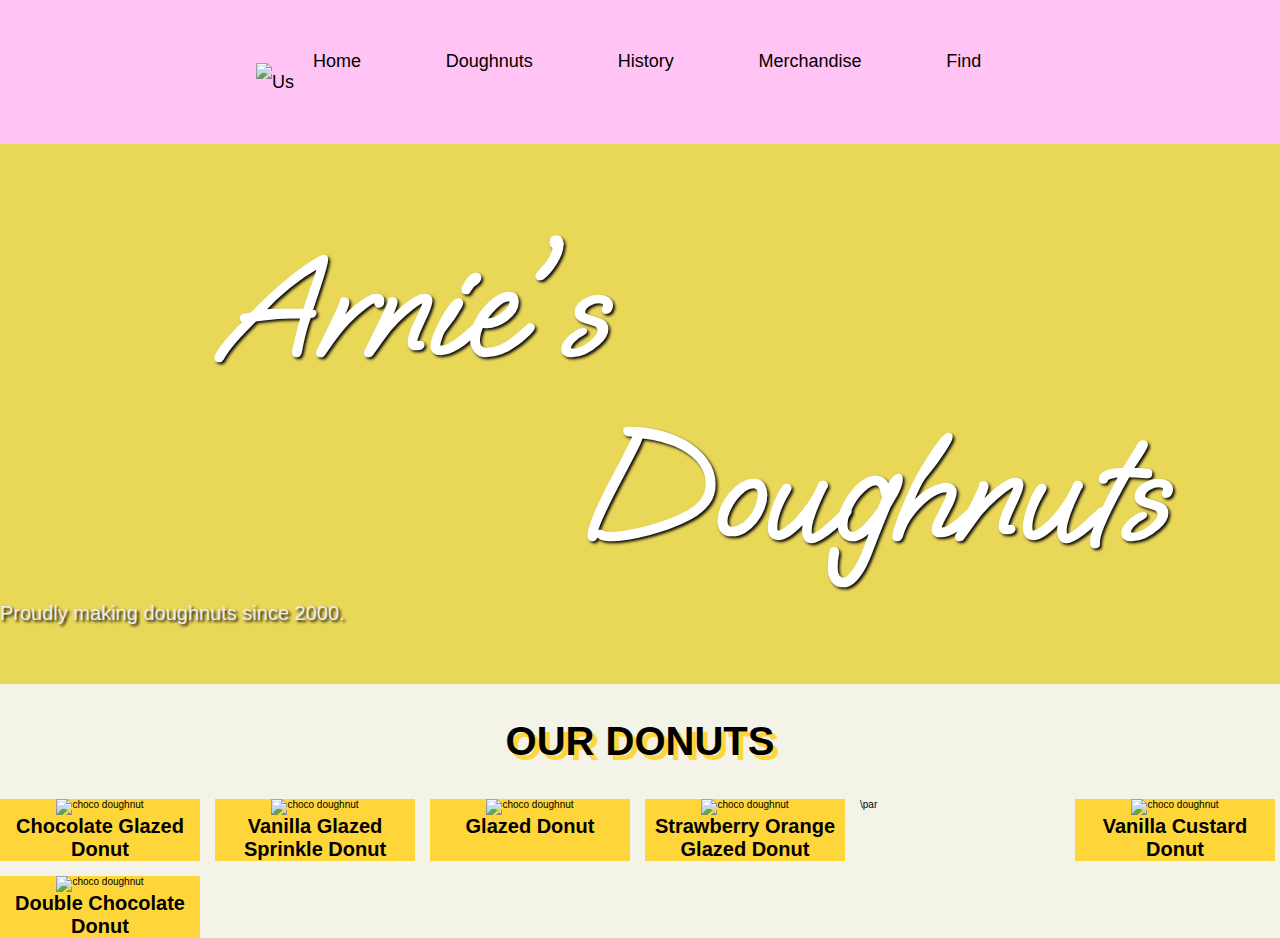
==== index.html @ da3bd392 "Update and rename index.html.rtf to index.html" ====
<!DOCTYPE html>
<html lang="en">
    <head>
         <!--
          Authors: Chase Evans, Tyler Roark, Catherine Thai
          Date:   2024-04-02
          Filename: index.html
         -->
        <meta charset="UTF-8">
        <meta name="viewport" content="width=device-width, initial-scale=1">
        <link rel="stylesheet" href="styles.css"
        <link rel="preconnect" href="https://fonts.googleapis.com">
<link rel="preconnect" href="https://fonts.gstatic.com" crossorigin>
<link href="https://fonts.googleapis.com/css2?family=Oooh+Baby&display=swap" rel="stylesheet">

    </head>
    <body>
        <header class="header">
            <a href="" class="logo"><img src="donut_logo_icon.png"  /></a>

        <nav class="navbar">
          <a href="">Home</a>
          <a href="">Doughnuts</a>
          <a href="">History</a>
          <a href="">Merchandise</a>
          <a href="">Find Us<a>
        </nav>
        </header>
    <section class="home" id="home">
        <div class="hero">
            <h1>Arnie's Doughnuts</h1>
            <p>Proudly making doughnuts since 2000.</p>
        </div>
    </section>
    <div class="Doughnuts" id="Doughnuts">
    <h2 class="title">Our Donuts</h2>

    <div class="wrapper">
        <div class="menu-card">
            <img src="Chocolate_glazed_doughnut.jpg" alt="choco doughnut">
            <h2>Chocolate Glazed Donut</h2>
        </div>
        <div class="menu-card">
            <img src="donut2.jpg" alt="choco doughnut">
            <h2>Vanilla Glazed Sprinkle Donut</h2>
        </div>
        <div class="menu-card">
            <img src="donut3.jpg" alt="choco doughnut">
            <h2>Glazed Donut</h2>
        </div>
        <div class="menu-card">
            <img src="donut4.jpg" alt="choco doughnut">
            <h2>Strawberry Orange Glazed Donut</h2>
        </div>\par
        <div class="menu-card">
            <img src="donut5.jpg" alt="choco doughnut">
            <h2>Vanilla Custard Donut</h2>
        </div>
        <div class="menu-card">
            <img src="donut6.jpg" alt="choco doughnut">
            <h2>Blueberry Donut</h2>
        </div>
        <div class="menu-card">
            <img src="donut7.jpg" alt="choco doughnut">
            <h2>Double Chocolate Donut</h2>
        </div>
    </div>
</div>
    </body>
</html>

 
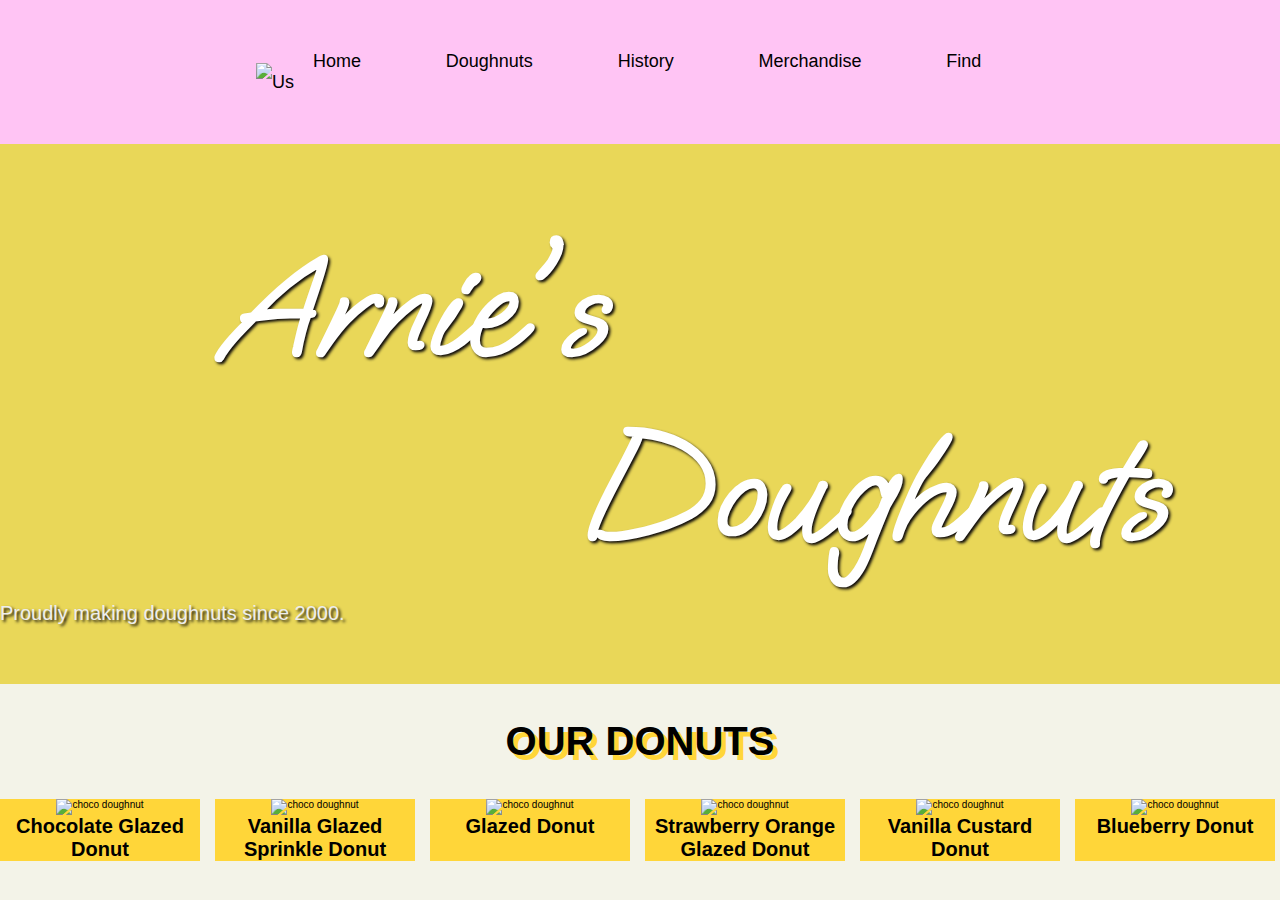
==== commit 267a1990: "Update index.html" ====
--- a/index.html
+++ b/index.html
@@ -51,7 +51,7 @@
         <div class="menu-card">
             <img src="donut4.jpg" alt="choco doughnut">
             <h2>Strawberry Orange Glazed Donut</h2>
-        </div>\par
+        </div>
         <div class="menu-card">
             <img src="donut5.jpg" alt="choco doughnut">
             <h2>Vanilla Custard Donut</h2>
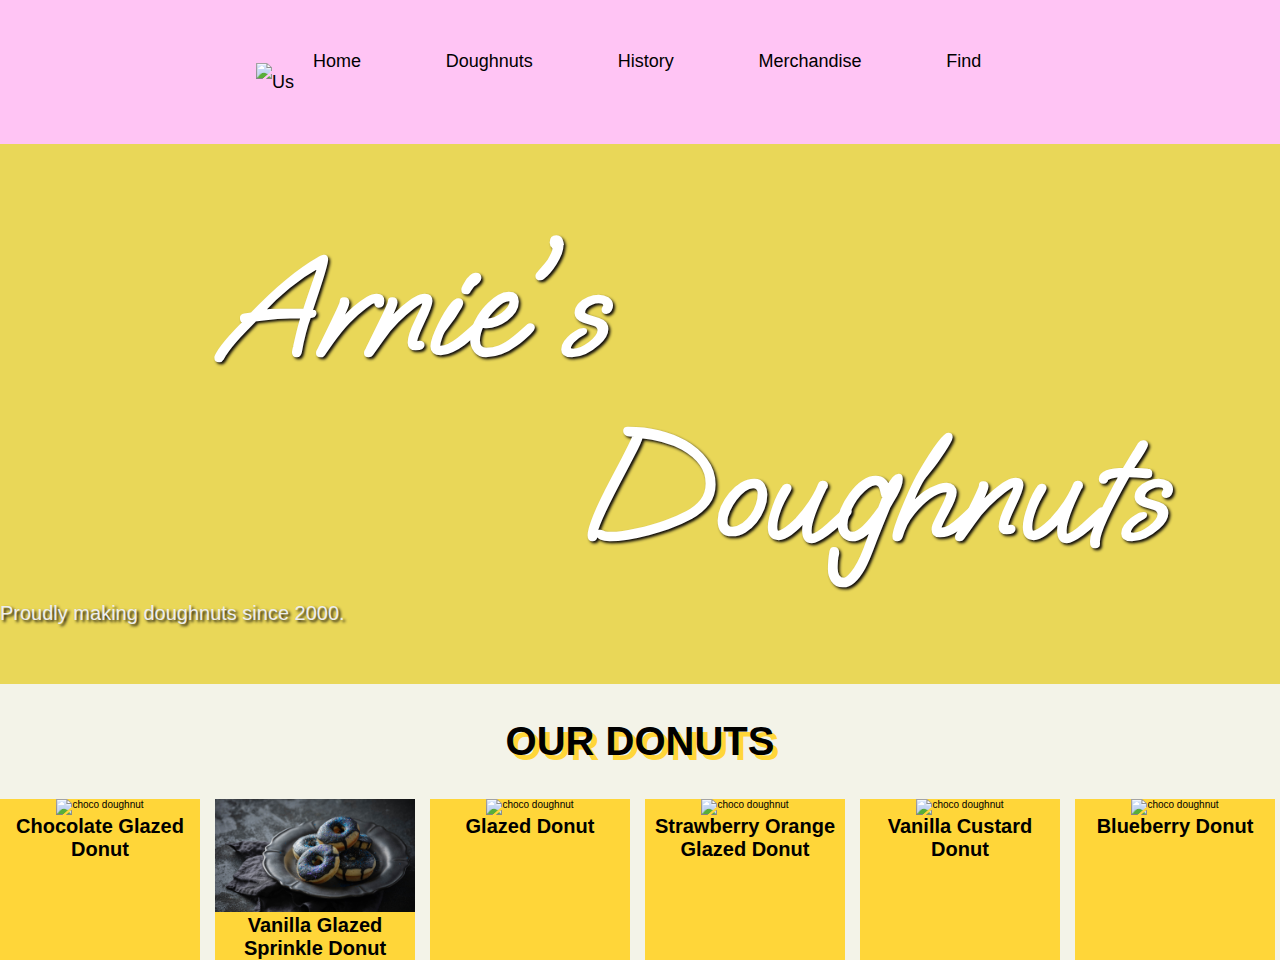
==== commit 67ec6009: "Pending changes exported from your codespace" ====
--- a/index.html
+++ b/index.html
@@ -8,7 +8,7 @@
          -->
         <meta charset="UTF-8">
         <meta name="viewport" content="width=device-width, initial-scale=1">
-        <link rel="stylesheet" href="styles.css"
+        <link rel="stylesheet" href="styles.css">
         <link rel="preconnect" href="https://fonts.googleapis.com">
 <link rel="preconnect" href="https://fonts.gstatic.com" crossorigin>
 <link href="https://fonts.googleapis.com/css2?family=Oooh+Baby&display=swap" rel="stylesheet">
@@ -20,8 +20,8 @@
 
         <nav class="navbar">
           <a href="">Home</a>
-          <a href="">Doughnuts</a>
-          <a href="">History</a>
+          <a href="our_products.html">Doughnuts</a> 
+          <a href="history.html">History</a>
           <a href="">Merchandise</a>
           <a href="">Find Us<a>
         </nav>
--- a/styles.css
+++ b/styles.css
@@ -0,0 +1,136 @@
+:root{
+  --main-color: #ffc4f4;
+  --nav-color: #ffc4f4;
+  --bg-color: #f3f3e8;
+  --black: #544251;
+  --card-color: #FFD639;
+}
+
+
+*{
+  margin: 0;
+  padding: 0;
+  box-sizing: border-box;
+  border: none;
+  outline: none;
+  text-decoration: none;
+  font-family: Verdana, Geneva, Tahoma, sans-serif;
+}
+
+html{
+  font-size: 62.5%;
+  overflow-x: hidden;
+}
+
+
+
+body{
+    background-color: var(--bg-color);
+    height: 100%;
+    position: relative;
+}
+
+.header{
+  background-color: var(--nav-color);
+  display: flex;
+  justify-content: space-between;
+  align-items: center;
+  padding: 0.8rem 20%;
+  position: fixed;
+  top:0;
+  left:0;
+  right:0;
+  height: 16vh;
+
+}
+
+.header .logo img{
+  height: 8rem;
+}
+
+.header .navbar a{
+  color: black;
+  font-size: 1.8rem;
+  margin: 0.1rem;
+  padding: 40px;
+
+}
+
+.header .navbar a:hover{
+  color: var(--black);
+  border-top: .3rem solid var(--black);
+  border-bottom: 0.3rem solid var(--black);
+  padding-top: 0.5rem;
+  padding-bottom: 0.5rem;
+
+}
+
+.home{
+  display: flex;
+  align-items: center;
+  min-height: 60vh;
+  margin-top: 16vh;
+  background-color: #E9D758;
+  background-image: url(pink_doughnut.jpg);
+  background-repeat: no-repeat;
+  background-size: cover;
+  background-position: center;
+}
+
+.home .hero{
+  width: 60rem;
+}
+
+.home .hero h1{
+  font-size: 15rem;
+  color: #fff;
+  font-family: "Oooh Baby", sans-serif;
+  padding-top: 10px;
+  padding-left: 585px;
+  padding-bottom: 20px;
+  text-indent: -2.4em;
+  text-shadow: 2px 2px 3px rgb(12, 9, 9);
+}
+
+
+.home .hero p{
+  font-size: 2rem;
+  line-height: 1.8rem;
+  color: #eee;
+  text-shadow: 2px 2px 3px rgb(12, 9, 9);
+
+}
+
+.title{
+  text-shadow: 5px 5px 0 var(--card-color);
+  text-align: center;
+  color: #000000;
+  text-transform: uppercase;
+  padding: 3.5rem 0;
+  font-size: 4rem;
+}
+
+/* donut section */
+.wrapper {
+  display: grid;
+  grid-template-columns: repeat(7, minmax(20rem, 1fr));
+  gap: 1.5rem;
+  width: 10%;
+}
+
+.menu-card{
+  background-color: var(--card-color);
+  padding: 3rem, 2rem;
+  text-align: center;
+
+}
+.menu-card img{
+  width: 100%;
+}
+
+.menu-card h2{
+  color: #000000;
+  font-size: 2rem;
+  padding: 1rem, 0;
+
+}